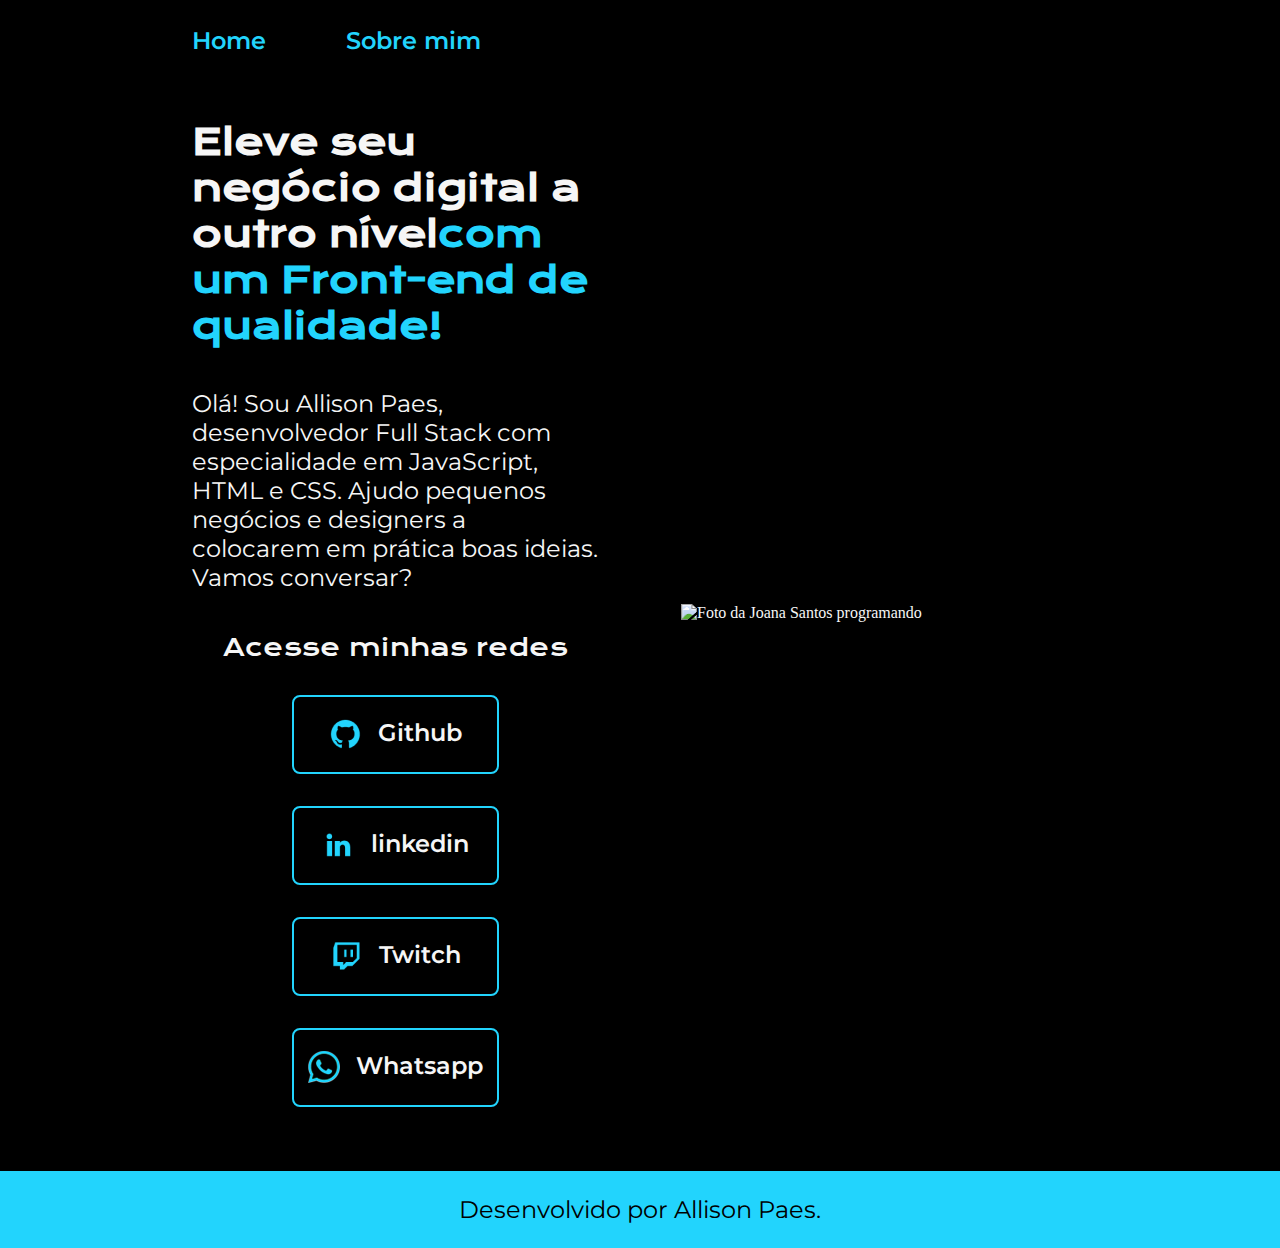
==== Alura_projeto/index.html @ e2d70d6e "Add files via upload" ====
<!DOCTYPE html>
<html lang="pt-br">

<head>
    <meta charset="UTF-8">
    <meta http-equiv="X-UA-Compatible" content="IE=edge">
    <meta name="viewport" content="width=device-width, initial-scale=1.0">
    <title>Portifolio</title>
    <link rel="stylesheet" href="./styles/style.css">
</head>

<body>
    <header class="cabecalho">
        <nav class="cabecalho__menu">
            <a class="cabecalho__menu__link" href="index.html">Home</a>
            <a class="cabecalho__menu__link" href="about.html">Sobre mim</a>
        </nav>
    </header>
    <main class="apresentacao">
        <section class="apresentacao__conteudo">
            <h1 class="apresentacao__conteudo__titulo">Eleve seu negócio digital a outro nível<strong 
            class="titulo-destaque">com um Front-end de qualidade!
            </strong></h1>
            <p class="apresentacao__conteudo__texto">Olá! Sou Allison Paes, desenvolvedor
            Full Stack com especialidade em JavaScript, HTML e
            CSS. Ajudo pequenos negócios e designers a
            colocarem em prática boas ideias. Vamos
            conversar?</p>
            <div class="apresentacao__links">
                <h2 class="apresentacao__links__subtitulo">Acesse minhas redes</h2>
                <a class="apresentacao__links__navegacao" href="https://github.com/rafaballerini">
                    <img src="./assets/github.png">
                    Github
                </a>
                <a class="apresentacao__links__navegacao" href="https://linkedin.com/in/rafaellaballerini">
                    <img src="./assets/linkedin.png">
                    linkedin
                </a>
                <a class="apresentacao__links__navegacao" href="https://twitch.tv/guilimadev">
                    <img src="./assets/twitch.png">
                    Twitch
                </a>
                <a class="apresentacao__links__navegacao" href="https://twitch.tv/guilimadev">
                    <img src="./assets/whatsapp.png">
                    Whatsapp
                </a>
            </div>
        </section>
        <img class="apresentacao__imagem" src="./assets/imagem.png" alt="Foto da Joana Santos programando">
    </main>
    <footer class="rodape">
        <p>Desenvolvido por Allison Paes.</p>
    </footer>
</body>

</html>
---- Alura_projeto/styles/style.css ----
@import url('https://fonts.googleapis.com/css2?family=Krona+One&family=Montserrat:wght@400;600&display=swap');

:root {
    --cor-primaria: #000000;
    --cor-secundaria: #F6F6F6;
    --cor-terciaria: #22D4FD;
    --cor-hover: #272727;

    --fonte-primaria: 'Krona One', sans-serif;
    --fonte-secundaria: 'Montserrat', sans-serif;
}
*{
    margin: 0;
    padding: 0;
}

body{
    box-sizing: border-box;
    background-color: var(--cor-primaria);
    color: var(--cor-secundaria);
}

.cabecalho{
    padding: 2% 0% 0% 15%;
}
.cabecalho__menu{
    display: flex;
    gap: 80px;
}
.cabecalho__menu__link{
    font-family: var(--fonte-secundaria);
    font-size: 1.5rem;
    font-weight: 600;
    color: var(--cor-terciaria);
    text-decoration: none;
}
.apresentacao{
    padding: 5% 15%;
    display: flex;
    align-items: center;
    justify-content: space-between;
    gap: 82px;
}
.apresentacao__conteudo{
    width: 50%;
    display: flex;
    flex-direction: column;
    gap: 40px;
}

.apresentacao__conteudo__titulo{
    font-size: 2.25rem;
    font-family: var(--fonte-primaria);
}
.titulo-destaque{
    color: var(--cor-terciaria);
}
.apresentacao__conteudo__texto{
    font-size: 1.5rem;
    font-family: var(--fonte-secundaria);
}

.apresentacao__links{
    display: flex;
    flex-direction: column;
    justify-content: space-between;
    align-items: center;
    gap: 32px;
}
.apresentacao__links__subtitulo{
    font-family: var(--fonte-primaria);
    font-weight: 400;
    font-size: 1.5rem;
}
.apresentacao__links__navegacao{
    display: flex;
    justify-content: center;
    gap: 16px;
    border: 2px solid var(--cor-terciaria);
    width: 50%;
    text-align: center;
    border-radius: 8px;
    font-size: 1.5rem;
    font-weight: 600;
    padding: 21.5px 0;
    text-decoration: none;
    color: var(--cor-secundaria);
    font-family: var(--fonte-secundaria);
}
.apresentacao__links__navegacao:hover{
    background-color: var(--cor-hover);
}
.apresentacao__imagem{
    width: 50%;
}
.rodape{
    color: var(--cor-primaria);
    background-color: var(--cor-terciaria);
    padding: 24px;
    text-align: center;
    font-family: var(--fonte-secundaria);
    font-size: 1.5rem;
    font-weight: 400;
}

@media (max-width: 1200px) {
    .cabecalho{
         padding: 10%;  
    }
    .cabecalho__menu{
        justify-content: center;
    }
    .apresentacao{
        flex-direction: column-reverse;
        padding: 5%;
    }
    .apresentacao__conteudo{
        width: auto;
    }
}
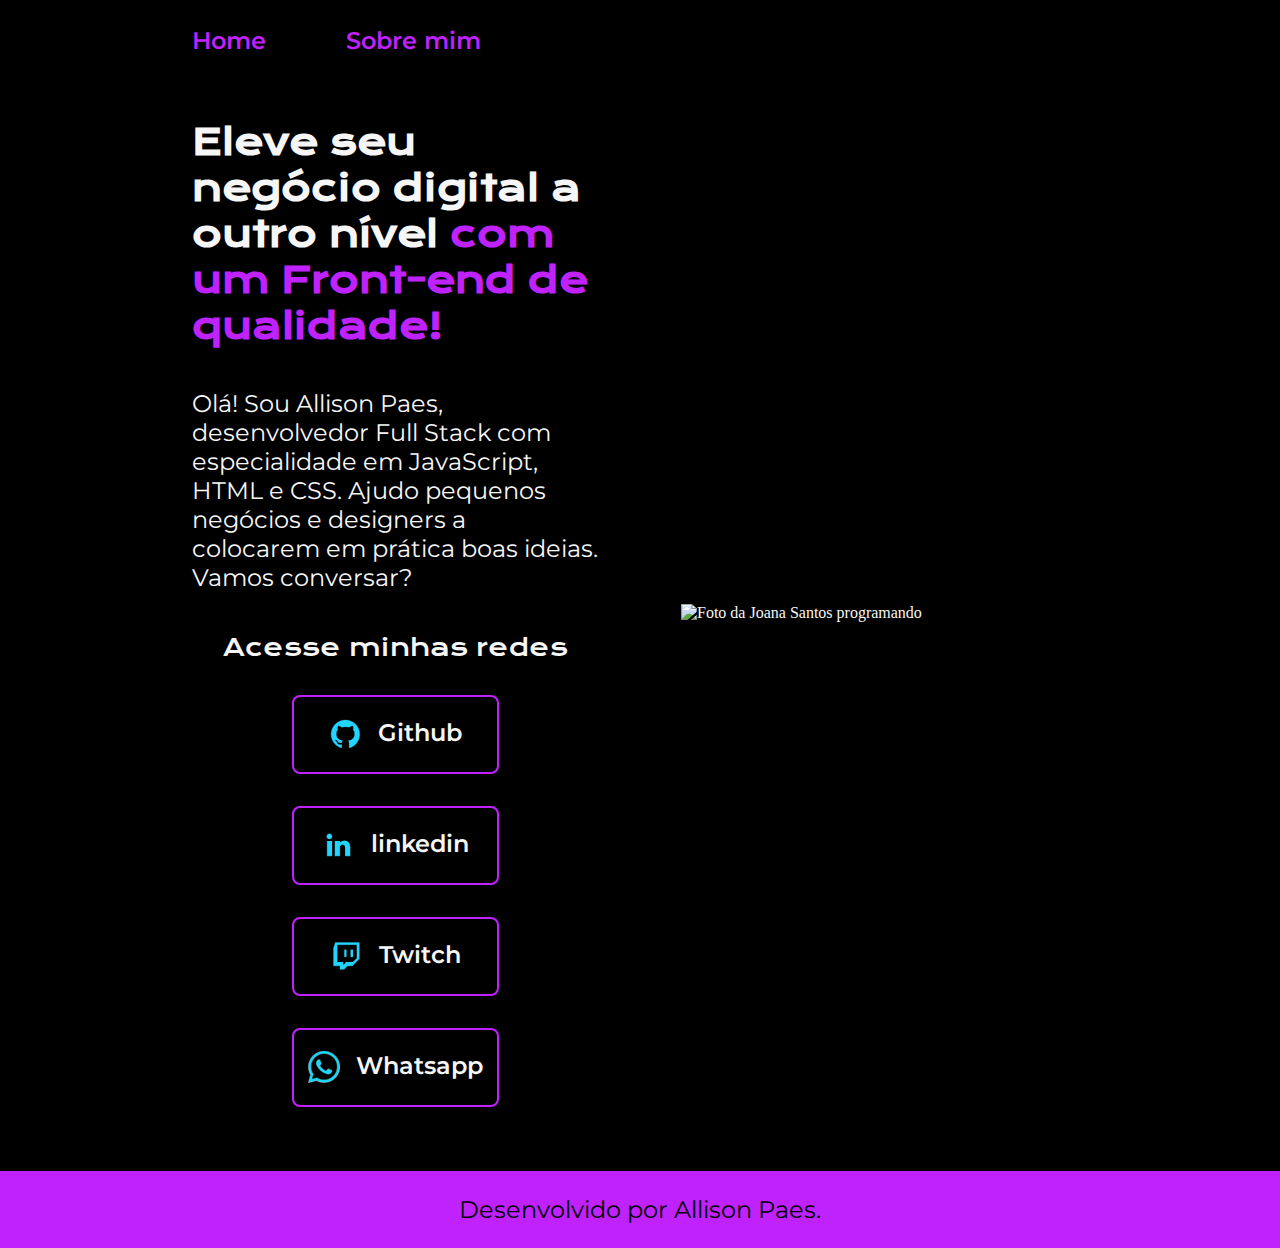
==== commit d5b53b54: "index.html: alterando column" ====
--- a/Alura_projeto/index.html
+++ b/Alura_projeto/index.html
@@ -18,7 +18,7 @@
     </header>
     <main class="apresentacao">
         <section class="apresentacao__conteudo">
-            <h1 class="apresentacao__conteudo__titulo">Eleve seu negócio digital a outro nível<strong 
+            <h1 class="apresentacao__conteudo__titulo">Eleve seu negócio digital a outro nível <strong 
             class="titulo-destaque">com um Front-end de qualidade!
             </strong></h1>
             <p class="apresentacao__conteudo__texto">Olá! Sou Allison Paes, desenvolvedor
@@ -28,11 +28,11 @@
             conversar?</p>
             <div class="apresentacao__links">
                 <h2 class="apresentacao__links__subtitulo">Acesse minhas redes</h2>
-                <a class="apresentacao__links__navegacao" href="https://github.com/rafaballerini">
+                <a class="apresentacao__links__navegacao" href="https://github.com/AllisonPaes">
                     <img src="./assets/github.png">
                     Github
                 </a>
-                <a class="apresentacao__links__navegacao" href="https://linkedin.com/in/rafaellaballerini">
+            <a class="apresentacao__links__navegacao" href="https://www.linkedin.com/in/allison-pablo/">
                     <img src="./assets/linkedin.png">
                     linkedin
                 </a>
--- a/Alura_projeto/styles/style.css
+++ b/Alura_projeto/styles/style.css
@@ -3,7 +3,7 @@
 :root {
     --cor-primaria: #000000;
     --cor-secundaria: #F6F6F6;
-    --cor-terciaria: #22D4FD;
+    --cor-terciaria: #bf22fd;
     --cor-hover: #272727;
 
     --fonte-primaria: 'Krona One', sans-serif;
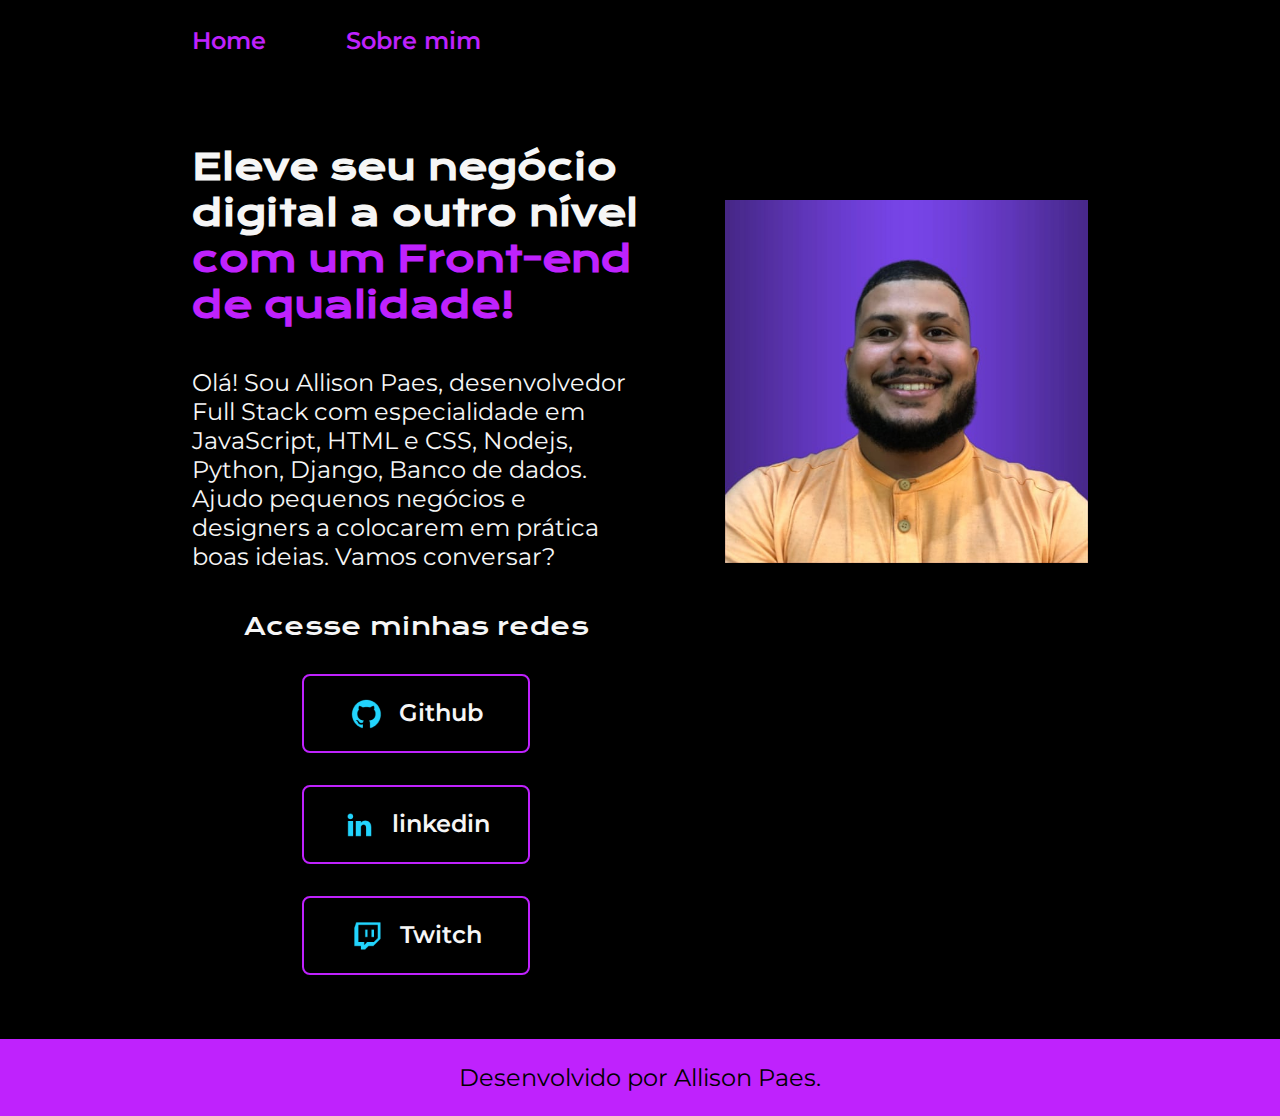
==== commit 16b2b257: "alterando sobre mim" ====
--- a/Alura_projeto/index.html
+++ b/Alura_projeto/index.html
@@ -23,7 +23,7 @@
             </strong></h1>
             <p class="apresentacao__conteudo__texto">Olá! Sou Allison Paes, desenvolvedor
             Full Stack com especialidade em JavaScript, HTML e
-            CSS. Ajudo pequenos negócios e designers a
+            CSS, Nodejs, Python, Django, Banco de dados. Ajudo pequenos negócios e designers a
             colocarem em prática boas ideias. Vamos
             conversar?</p>
             <div class="apresentacao__links">
@@ -40,13 +40,9 @@
                     <img src="./assets/twitch.png">
                     Twitch
                 </a>
-                <a class="apresentacao__links__navegacao" href="https://twitch.tv/guilimadev">
-                    <img src="./assets/whatsapp.png">
-                    Whatsapp
-                </a>
             </div>
         </section>
-        <img class="apresentacao__imagem" src="./assets/imagem.png" alt="Foto da Joana Santos programando">
+        <img class="apresentacao__imagem" src="./assets/Profile.jpg" alt="Foto da Joana Santos programando">
     </main>
     <footer class="rodape">
         <p>Desenvolvido por Allison Paes.</p>
--- a/Alura_projeto/styles/style.css
+++ b/Alura_projeto/styles/style.css
@@ -21,7 +21,7 @@
 }
 
 .cabecalho{
-    padding: 2% 0% 0% 15%;
+    padding: 2% 2% 2% 15%;
 }
 .cabecalho__menu{
     display: flex;
@@ -51,6 +51,7 @@
 .apresentacao__conteudo__titulo{
     font-size: 2.25rem;
     font-family: var(--fonte-primaria);
+    margin-bottom: 0; /* Remover margem inferior do título */
 }
 .titulo-destaque{
     color: var(--cor-terciaria);
@@ -58,6 +59,7 @@
 .apresentacao__conteudo__texto{
     font-size: 1.5rem;
     font-family: var(--fonte-secundaria);
+    margin-top: 0; /* Remover margem superior do texto */
 }
 
 .apresentacao__links{
@@ -91,7 +93,8 @@
     background-color: var(--cor-hover);
 }
 .apresentacao__imagem{
-    width: 50%;
+    width: calc(45% - 40px);
+    margin-top: -34cap; /* 50% da largura menos metade do espaço entre os elementos */
 }
 .rodape{
     color: var(--cor-primaria);
@@ -117,4 +120,4 @@
     .apresentacao__conteudo{
         width: auto;
     }
-}+}
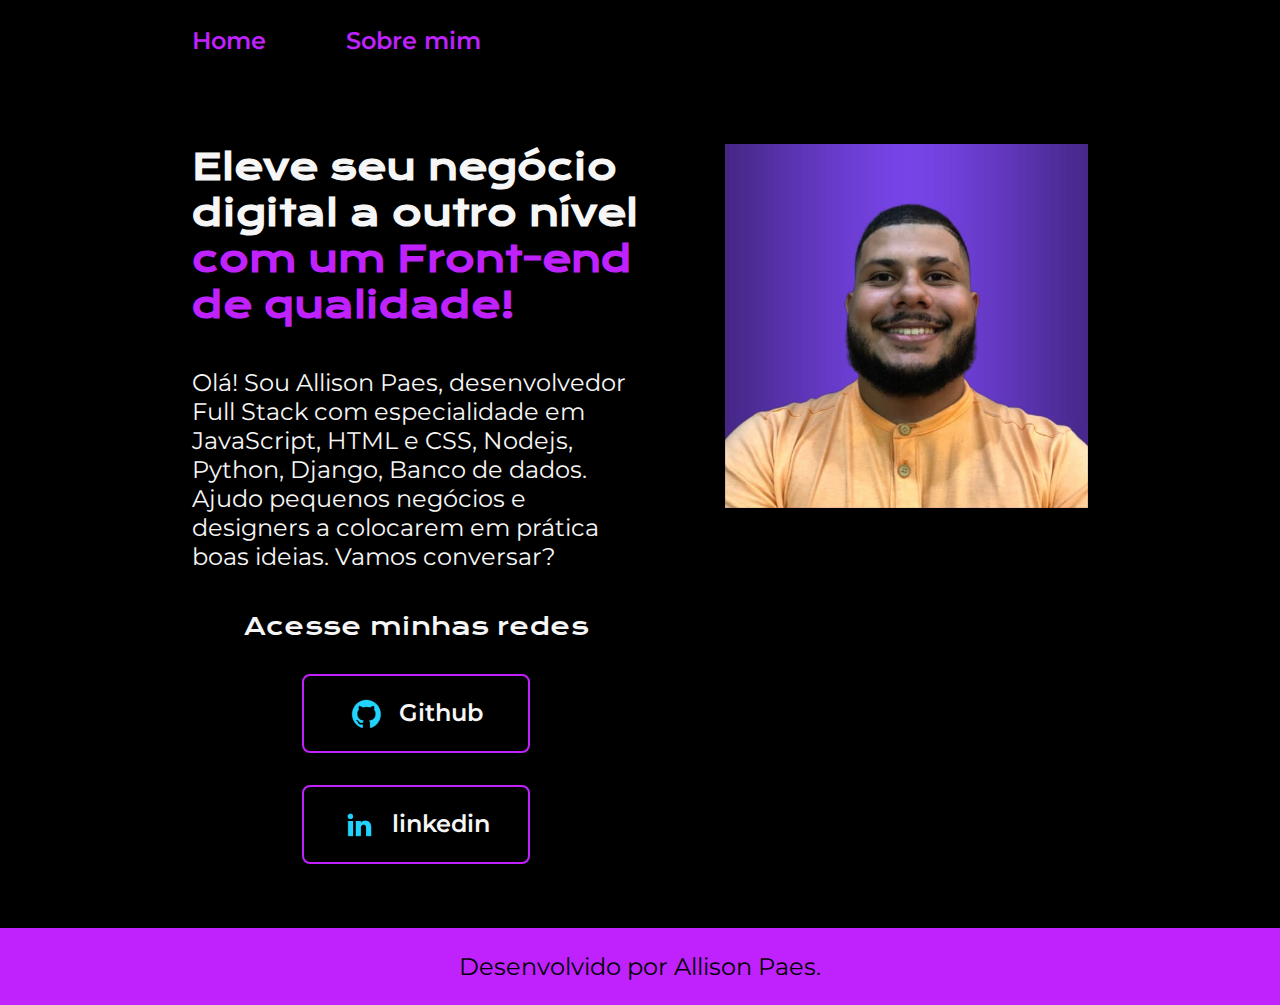
==== commit 8b0760a3: "index.html: retirada de um botton" ====
--- a/Alura_projeto/index.html
+++ b/Alura_projeto/index.html
@@ -36,10 +36,6 @@
                     <img src="./assets/linkedin.png">
                     linkedin
                 </a>
-                <a class="apresentacao__links__navegacao" href="https://twitch.tv/guilimadev">
-                    <img src="./assets/twitch.png">
-                    Twitch
-                </a>
             </div>
         </section>
         <img class="apresentacao__imagem" src="./assets/Profile.jpg" alt="Foto da Joana Santos programando">
